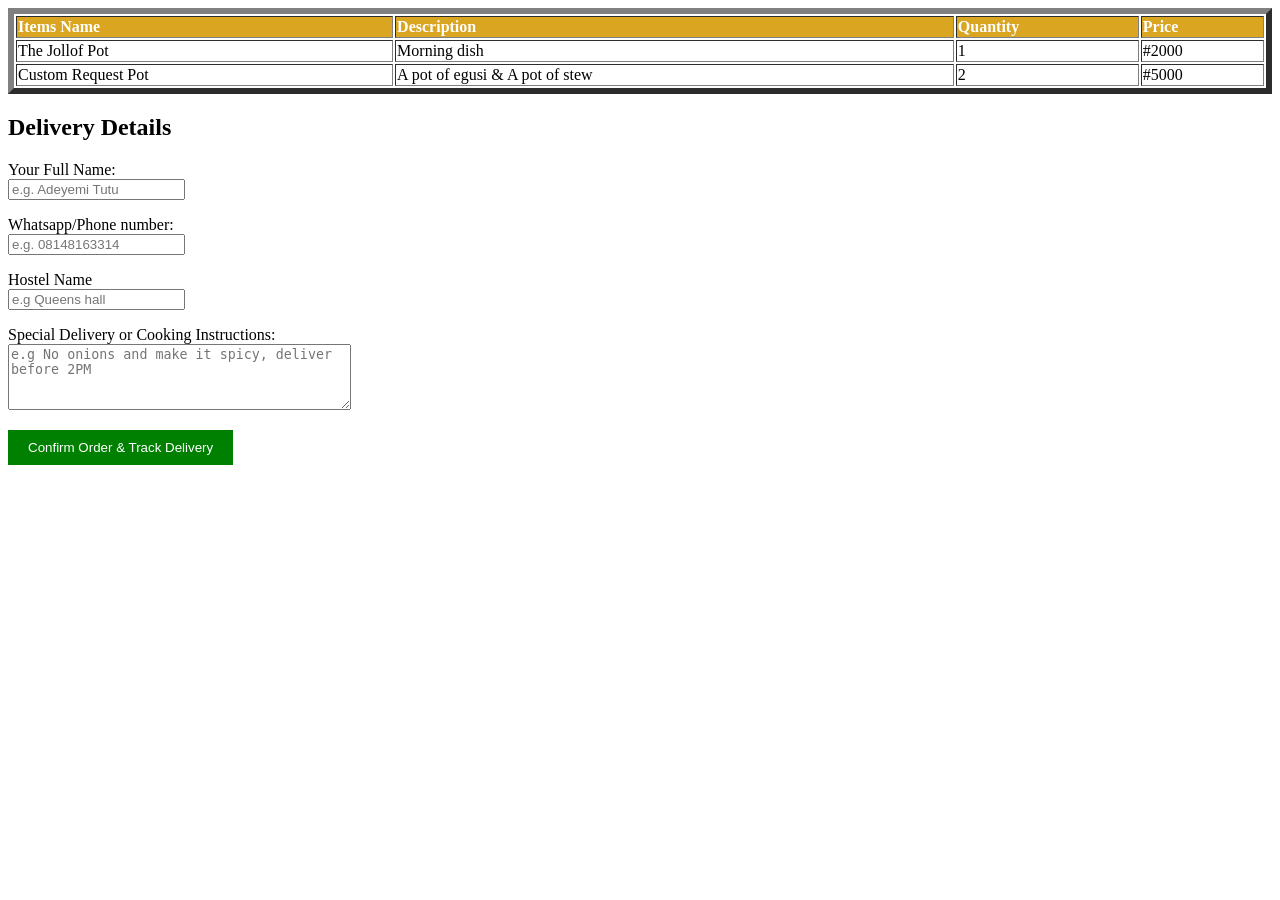
==== checkout.html @ 02b47b71 "Initial commit - Student pot HTML" ====
<!DOCTYPE html>
<html lang="en">
<head>
    <meta charset="UTF-8">
    <meta name="viewport" content="width=device-width, initial-scale=1.0">
    <title>Checkout page</title>
</head>
<body>
    <table border="6" style="width: 100%; border-collapse: separate; text-align: left;">
        <!--This is the top header row-->
        <!--border = "1" : it drew the line so it looks like a grid, but later changed to 6 for a design-->
        <!--the style till collapse : it stretched the line across the screen-->
        <tr style="background-color: goldenrod; color: white;">
            <th>Items Name</th>
            <th>Description</th>
            <th>Quantity</th>
            <th>Price</th>
        </tr>
        <!--This is the first row of data-->
        <tr>
            <td>The Jollof Pot</td>
            <td>Morning dish</td>
            <td>1</td>
            <td>#2000</td>
        </tr>

        <!--This is the second row of data-->
        <tr>
            <td>Custom Request Pot</td>
            <td>A pot of egusi & A pot of stew</td>
            <td>2</td>
        <td>#5000</td>
        </tr>
    </table>
    <h2>Delivery Details</h2>
    <form action="tracker.html" method="get">
        <!--Name Input-->
        <p>
            <label for="student-name">Your Full Name:</label><br>
            <input type="text" id="student-name" required placeholder="e.g. Adeyemi Tutu">
        </p>

        <!--Phone Number Input-->
        <p>
            <label for="student-phone">Whatsapp/Phone number:</label><br>
            <input type="tel" id="student-phone" required placeholder="e.g. 08148163314">
        </p>

        <!--Hostel Address Input-->
        <p>
            <label for="hostel-address">Hostel Name</label><br>
            <input type="text" id="hostel-address" required placeholder="e.g Queens hall">
        </p>

        <!--Special Requests Input-->
        <p>
            <label for="Cooking notes">Special Delivery or Cooking Instructions:</label><br>
            <textarea id="cooking-notes" rows="4" cols="40" placeholder="e.g No onions and make it spicy, deliver before 2PM"></textarea>
         </p>

         <!--Order Button-->
         <p>
            <button type="submit" style="background-color: green; color: white; padding: 10px 20px; border: none; cursor: pointer;">
                Confirm Order & Track Delivery
            </button>
         </p>
            
    </form>
    
</body>
</html>
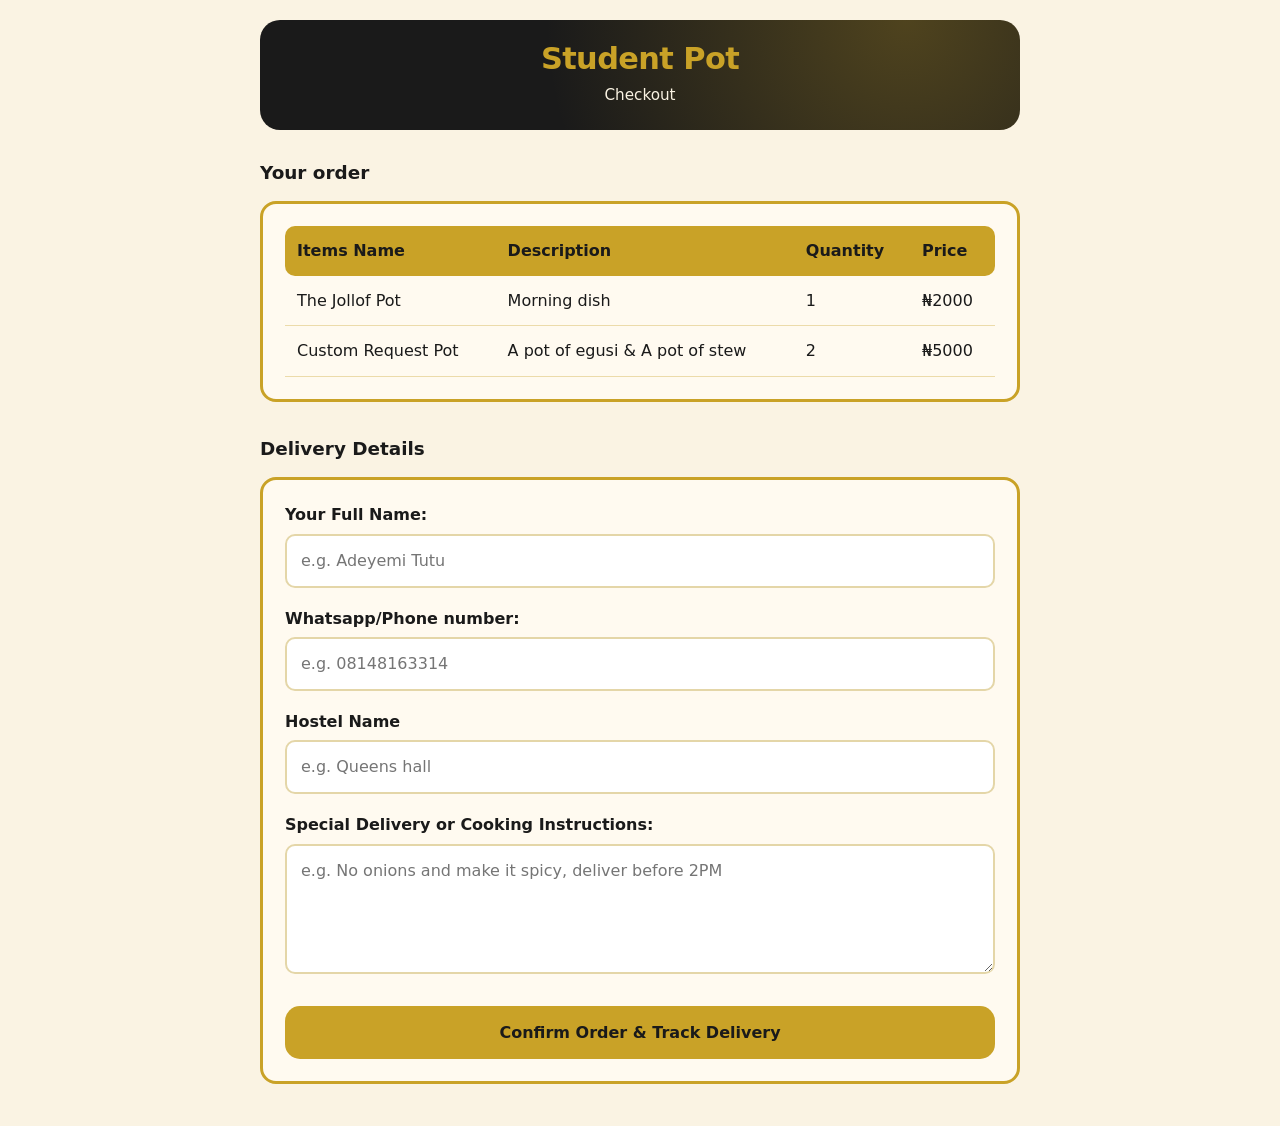
==== commit 3e889989: "Restyle Student Pot" ====
--- a/checkout.html
+++ b/checkout.html
@@ -4,68 +4,63 @@
     <meta charset="UTF-8">
     <meta name="viewport" content="width=device-width, initial-scale=1.0">
     <title>Checkout page</title>
+    <link rel="stylesheet" href="restaurant.css">
 </head>
 <body>
-    <table border="6" style="width: 100%; border-collapse: separate; text-align: left;">
-        <!--This is the top header row-->
-        <!--border = "1" : it drew the line so it looks like a grid, but later changed to 6 for a design-->
-        <!--the style till collapse : it stretched the line across the screen-->
-        <tr style="background-color: goldenrod; color: white;">
-            <th>Items Name</th>
-            <th>Description</th>
-            <th>Quantity</th>
-            <th>Price</th>
-        </tr>
-        <!--This is the first row of data-->
-        <tr>
-            <td>The Jollof Pot</td>
-            <td>Morning dish</td>
-            <td>1</td>
-            <td>#2000</td>
-        </tr>
+    <main class="page">
+        <div class="header-band compact">
+            <a href="index.html"><h1>Student Pot</h1></a>
+            <h2>Checkout</h2>
+        </div>
 
-        <!--This is the second row of data-->
-        <tr>
-            <td>Custom Request Pot</td>
-            <td>A pot of egusi & A pot of stew</td>
-            <td>2</td>
-        <td>#5000</td>
-        </tr>
-    </table>
-    <h2>Delivery Details</h2>
-    <form action="tracker.html" method="get">
-        <!--Name Input-->
-        <p>
-            <label for="student-name">Your Full Name:</label><br>
-            <input type="text" id="student-name" required placeholder="e.g. Adeyemi Tutu">
-        </p>
+        <h3 class="section-title">Your order</h3>
+        <div class="card table-wrap">
+            <table class="order-table">
+                <thead>
+                    <tr>
+                        <th>Items Name</th>
+                        <th>Description</th>
+                        <th>Quantity</th>
+                        <th>Price</th>
+                    </tr>
+                </thead>
+                <tbody>
+                    <tr>
+                        <td>The Jollof Pot</td>
+                        <td>Morning dish</td>
+                        <td>1</td>
+                        <td>&#8358;2000</td>
+                    </tr>
+                    <tr>
+                        <td>Custom Request Pot</td>
+                        <td>A pot of egusi &amp; A pot of stew</td>
+                        <td>2</td>
+                        <td>&#8358;5000</td>
+                    </tr>
+                </tbody>
+            </table>
+        </div>
 
-        <!--Phone Number Input-->
-        <p>
-            <label for="student-phone">Whatsapp/Phone number:</label><br>
-            <input type="tel" id="student-phone" required placeholder="e.g. 08148163314">
-        </p>
-
-        <!--Hostel Address Input-->
-        <p>
-            <label for="hostel-address">Hostel Name</label><br>
-            <input type="text" id="hostel-address" required placeholder="e.g Queens hall">
-        </p>
-
-        <!--Special Requests Input-->
-        <p>
-            <label for="Cooking notes">Special Delivery or Cooking Instructions:</label><br>
-            <textarea id="cooking-notes" rows="4" cols="40" placeholder="e.g No onions and make it spicy, deliver before 2PM"></textarea>
-         </p>
-
-         <!--Order Button-->
-         <p>
-            <button type="submit" style="background-color: green; color: white; padding: 10px 20px; border: none; cursor: pointer;">
-                Confirm Order & Track Delivery
-            </button>
-         </p>
-            
-    </form>
-    
+        <h3 class="section-title">Delivery Details</h3>
+        <form class="card" action="tracker.html" method="get">
+            <div class="field">
+                <label for="student-name">Your Full Name:</label>
+                <input type="text" id="student-name" name="name" required placeholder="e.g. Adeyemi Tutu">
+            </div>
+            <div class="field">
+                <label for="student-phone">Whatsapp/Phone number:</label>
+                <input type="tel" id="student-phone" name="phone" required placeholder="e.g. 08148163314">
+            </div>
+            <div class="field">
+                <label for="hostel-address">Hostel Name</label>
+                <input type="text" id="hostel-address" name="hostel" required placeholder="e.g. Queens hall">
+            </div>
+            <div class="field">
+                <label for="cooking-notes">Special Delivery or Cooking Instructions:</label>
+                <textarea id="cooking-notes" name="notes" rows="4" placeholder="e.g. No onions and make it spicy, deliver before 2PM"></textarea>
+            </div>
+            <button class="btn" type="submit">Confirm Order &amp; Track Delivery</button>
+        </form>
+    </main>
 </body>
-</html>+</html>
--- a/restaurant.css
+++ b/restaurant.css
@@ -0,0 +1,155 @@
+:root {
+    --color-cream: #FAF3E3;
+    --color-black: #1a1a1a;
+    --color-gold: #c9a227;
+    --color-gold-dark: #8a6a00;
+    --color-card: #fffaf0;
+    --color-muted: #6b6354;
+    --color-green: #2f8f4e;
+    --font-main: "Segoe UI", system-ui, Arial, Helvetica, sans-serif;
+}
+* { margin: 0; padding: 0; box-sizing: border-box; }
+body {
+    background-color: var(--color-cream);
+    color: var(--color-black);
+    font-family: var(--font-main);
+    line-height: 1.6;
+    padding: 20px;
+}
+.page { max-width: 760px; margin: 0 auto; }
+
+/* ---------- Header band ---------- */
+.header-band {
+    background:
+        radial-gradient(circle at 85% 0%, rgba(201, 162, 39, 0.3), transparent 55%),
+        var(--color-black);
+    padding: 40px 30px;
+    border-radius: 20px;
+    text-align: center;
+    margin-bottom: 28px;
+}
+.header-band.compact { padding: 22px 30px; }
+h1 {
+    color: var(--color-gold);
+    font-size: clamp(2.2rem, 7vw, 3.4rem);
+    letter-spacing: -0.02em;
+    line-height: 1.1;
+}
+.header-band.compact h1 { font-size: 1.9rem; }
+.header-band a { text-decoration: none; }
+h2 { color: var(--color-cream); font-size: 0.95rem; font-weight: 500; margin-top: 8px; }
+.section-title { font-size: 1.15rem; margin: 32px 0 14px; }
+.section-title:first-of-type { margin-top: 0; }
+
+/* ---------- Buttons ---------- */
+.btn {
+    display: block;
+    width: 100%;
+    text-align: center;
+    text-decoration: none;
+    font: inherit;
+    font-weight: 700;
+    background-color: var(--color-gold);
+    color: var(--color-black);
+    padding: 14px;
+    border: 0;
+    border-radius: 15px;
+    margin-top: 24px;
+    cursor: pointer;
+    transition: transform 0.15s, background-color 0.15s;
+}
+.btn:hover { background-color: #d8b232; transform: translateY(-2px); }
+.btn:focus-visible, input:focus-visible, textarea:focus-visible { outline: 3px solid var(--color-black); outline-offset: 2px; }
+
+/* ---------- Home: steps ---------- */
+.steps { list-style: none; counter-reset: step; }
+.steps li {
+    counter-increment: step;
+    display: flex;
+    align-items: center;
+    gap: 14px;
+    background-color: var(--color-card);
+    padding: 15px;
+    border-radius: 12px;
+    margin-bottom: 10px;
+    border: 3px solid var(--color-gold);
+}
+.steps li::before {
+    content: counter(step);
+    flex: none;
+    display: grid;
+    place-items: center;
+    width: 34px;
+    height: 34px;
+    border-radius: 50%;
+    background: var(--color-black);
+    color: var(--color-gold);
+    font-weight: 800;
+}
+
+/* ---------- Home: menu ---------- */
+.menu { display: grid; grid-template-columns: repeat(auto-fit, minmax(210px, 1fr)); gap: 14px; }
+.dish { background: var(--color-card); border: 3px solid var(--color-gold); border-radius: 16px; overflow: hidden; transition: transform 0.2s; }
+.dish:hover { transform: translateY(-4px); }
+.dish-top { height: 96px; display: grid; place-items: center; font-size: 2.6rem; background: linear-gradient(135deg, #f3e2a6, var(--color-gold)); }
+.dish-body { padding: 14px 16px 16px; }
+.dish h4 { font-size: 1rem; }
+.dish p { color: var(--color-muted); font-size: 0.88rem; margin-top: 2px; }
+.price { margin-top: 10px; color: var(--color-gold-dark); font-weight: 800; font-size: 1.1rem; }
+
+/* ---------- Cards, table, form (checkout) ---------- */
+.card { background: var(--color-card); border: 3px solid var(--color-gold); border-radius: 16px; padding: 22px; margin-bottom: 22px; }
+.table-wrap { overflow-x: auto; }
+.order-table { width: 100%; border-collapse: collapse; text-align: left; min-width: 520px; }
+.order-table th { background: var(--color-gold); color: var(--color-black); padding: 12px; }
+.order-table th:first-child { border-radius: 10px 0 0 10px; }
+.order-table th:last-child { border-radius: 0 10px 10px 0; }
+.order-table td { padding: 12px; border-bottom: 1px solid rgba(201, 162, 39, 0.35); }
+.field { margin-bottom: 18px; }
+label { display: block; font-weight: 600; margin-bottom: 6px; }
+input, textarea {
+    width: 100%;
+    padding: 12px 14px;
+    font: inherit;
+    background: #fff;
+    border: 2px solid #e4d6a8;
+    border-radius: 10px;
+}
+input:focus, textarea:focus { border-color: var(--color-gold); }
+textarea { resize: vertical; }
+
+/* ---------- Tracker ---------- */
+.timeline { list-style: none; margin: 8px 0 4px; }
+.timeline li { position: relative; padding: 0 0 30px 58px; font-weight: 600; color: #9a917f; font-size: 1.05rem; }
+.timeline li::before { content: ""; position: absolute; left: 14px; top: 30px; bottom: 0; width: 3px; background: #ddd2b0; }
+.timeline li:last-child { padding-bottom: 0; }
+.timeline li:last-child::before { display: none; }
+.timeline li::after {
+    content: "";
+    position: absolute;
+    left: 0;
+    top: 0;
+    display: grid;
+    place-items: center;
+    width: 32px;
+    height: 32px;
+    border-radius: 50%;
+    border: 3px solid #ddd2b0;
+    background: var(--color-cream);
+    font-size: 0.9rem;
+    color: #fff;
+}
+.timeline .done { color: var(--color-green); }
+.timeline .done::before { background: var(--color-green); }
+.timeline .done::after { content: "\2713"; background: var(--color-green); border-color: var(--color-green); }
+.timeline .current { color: var(--color-gold-dark); }
+.timeline .current::after { background: var(--color-gold); border-color: var(--color-gold); animation: pulse 1.6s infinite; }
+@keyframes pulse { 0% { box-shadow: 0 0 0 0 rgba(201, 162, 39, 0.6); } 100% { box-shadow: 0 0 0 14px rgba(201, 162, 39, 0); } }
+.eta { display: flex; justify-content: space-between; align-items: center; gap: 12px; flex-wrap: wrap; }
+.eta strong { color: var(--color-gold-dark); font-size: 1.2rem; }
+.note { color: var(--color-muted); }
+
+@media (prefers-reduced-motion: reduce) {
+    .timeline .current::after { animation: none; }
+    .btn, .dish { transition: none; }
+}
